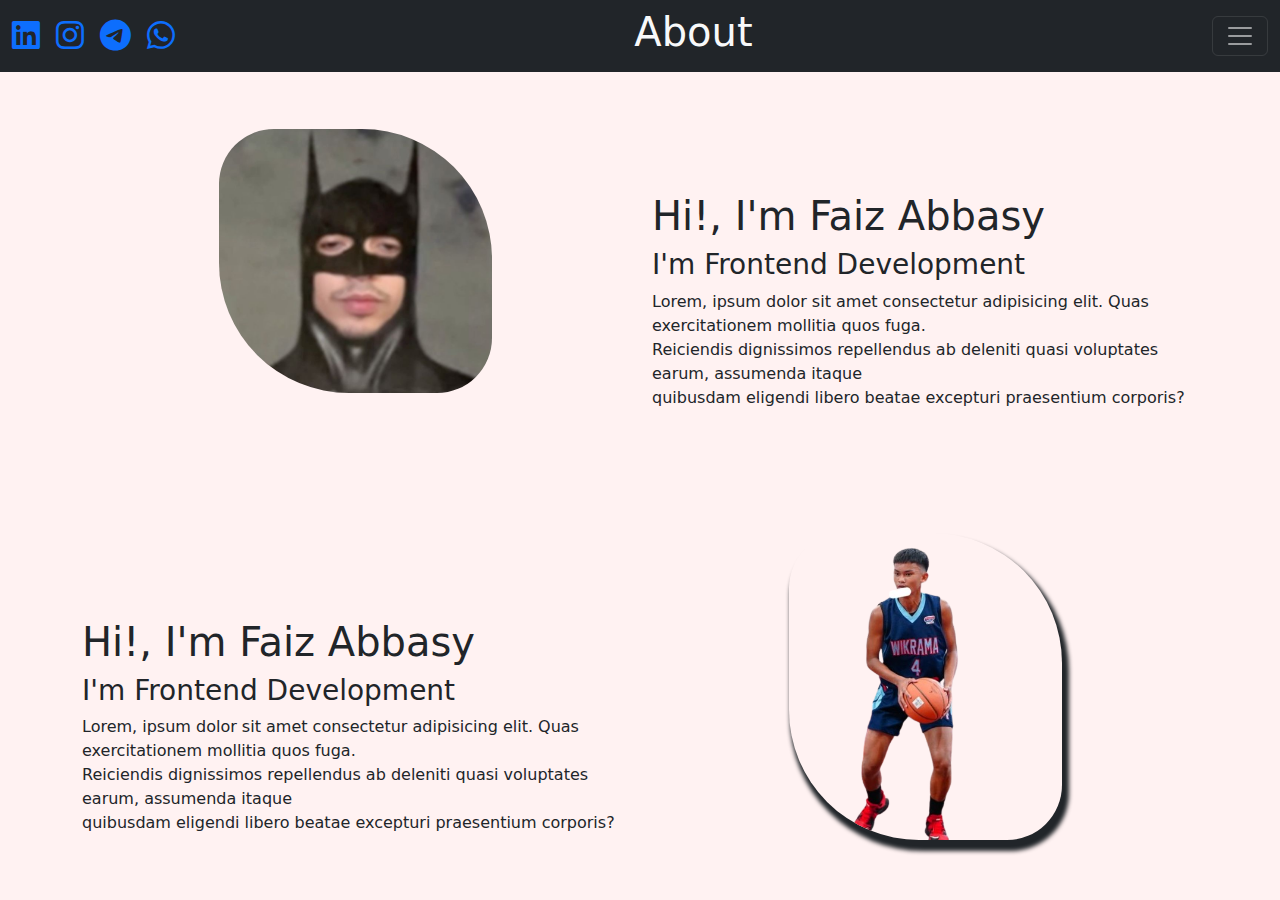
==== about.html @ 9d005a9a "first commit" ====
<!DOCTYPE html>
<html lang="en">

<head>
    <meta charset="UTF-8">
    <meta name="viewport" content="width=device-width, initial-scale=1.0">
    <title>Personal Web</title>
    <link href="https://cdn.jsdelivr.net/npm/bootstrap@5.3.3/dist/css/bootstrap.min.css" rel="stylesheet"
        integrity="sha384-QWTKZyjpPEjISv5WaRU9OFeRpok6YctnYmDr5pNlyT2bRjXh0JMhjY6hW+ALEwIH" crossorigin="anonymous">
    <link rel="stylesheet" href="https://cdnjs.cloudflare.com/ajax/libs/font-awesome/6.7.2/css/all.min.css"
        integrity="sha512-Evv84Mr4kqVGRNSgIGL/F/aIDqQb7xQ2vcrdIwxfjThSH8CSR7PBEakCr51Ck+w+/U6swU2Im1vVX0SVk9ABhg=="
        crossorigin="anonymous" referrerpolicy="no-referrer" />
    <link rel="stylesheet" href="https://cdnjs.cloudflare.com/ajax/libs/font-awesome/6.7.2/css/all.min.css">
    <link rel="stylesheet" href="https://cdnjs.cloudflare.com/ajax/libs/animate.css/4.1.1/animate.min.css" />
    <style>
        .animate__animated.animate__fadeInLeft {
            --animate-duration: 2s;
        }

        .animate__animated.animate__fadeInRight {
            --animate-duration: 2s;
        }

        .animate__animated.animate__fadeInDown {
            --animate-duration: 2s;
        }

        .animate__animated.animate__fadeInUp {
            --animate-duration: 2s;
        }

        /* This changes all the animations globally */
        :root {
            --animate-duration: 800ms;
            --animate-delay: 0.9s;
        }
    </style>
</head>

<body style="background-color: #FFF2F2;">
    <nav class="navbar navbar-dark bg-dark fixed-top">
        <div class="container-fluid">
            <div class="d-flex gap-3">
                <a href=""><i class="fa-brands fa-linkedin fa-2x"></i></a>
                <a href=""><i class="fa-brands fa-instagram fa-2x"></i></a>
                <a href=""><i class="fa-brands fa-telegram fa-2x"></i></a>
                <a href=""><i class="fa-brands fa-whatsapp fa-2x"></i></a>
            </div>
            <h1 class="text-light">About</h1>
            <button class="navbar-toggler" type="button" data-bs-toggle="offcanvas"
                data-bs-target="#offcanvasDarkNavbar" aria-controls="offcanvasDarkNavbar"
                aria-label="Toggle navigation">
                <span class="navbar-toggler-icon"></span>
            </button>
            <div class="offcanvas offcanvas-end text-bg-dark" tabindex="-1" id="offcanvasDarkNavbar"
                aria-labelledby="offcanvasDarkNavbarLabel">
                <div class="offcanvas-header">
                    <h5 class="offcanvas-title" id="offcanvasDarkNavbarLabel">Dark offcanvas</h5>
                    <button type="button" class="btn-close btn-close-white" data-bs-dismiss="offcanvas"
                        aria-label="Close"></button>
                </div>
                <div class="offcanvas-body">
                    <ul class="navbar-nav justify-content-end flex-grow-1 pe-3">
                        <li class="nav-item">
                            <a class="nav-link active" aria-current="page" href="index.html">Home</a>
                        </li>
                        <li class="nav-item">
                            <a class="nav-link" href="about.html">About</a>
                        </li>
                        <li class="nav-item">
                            <a class="nav-link" href="certifikat.html">Skill/Certifikat</a>
                        </li>
                        <li class="nav-item">
                            <a class="nav-link" href="#">Project</a>
                        </li>
                        <li class="nav-item dropdown">
                            <a class="nav-link dropdown-toggle" href="#" role="button" data-bs-toggle="dropdown"
                                aria-expanded="false">
                                Tugas
                            </a>
                            <ul class="dropdown-menu dropdown-menu-dark">
                                <li><a class="dropdown-item" href="PIPAS.html">PIPAS</a></li>
                                <li><a class="dropdown-item" href="sunda.html">Sunda</a></li>
                                <li><a class="dropdown-item" href="sejarah.html">Sejarah</a></li>
                                <li><a class="dropdown-item" href="kalkulator.html">Kalkulator PIPAS</a></li>
                            </ul>
                        </li>
                    </ul>
                </div>
            </div>
        </div>
    </nav>

    <div class="container mt-5 pt-5">
        <div class="row align-items-center">
            <div class="col-md-6 text-center">
                <img class="img-fluid animate__animated animate__fadeInLeft w-50" src="Image/batman2.jpg" alt=""
                    style="border-radius: 55px 130px;">
            </div>
            <div class="col-md-6">
                <h1 class="animate__animated animate__fadeInRight mt-5 pt-5">Hi!, I'm Faiz Abbasy</h1>
                <h3 class="animate__animated animate__fadeInUp">I'm Frontend Development</h3>
                <p class="animate__animated animate__fadeInDown">Lorem, ipsum dolor sit amet consectetur adipisicing elit. Quas
                    exercitationem mollitia quos fuga. <br>
                    Reiciendis dignissimos repellendus ab deleniti quasi voluptates earum, assumenda itaque <br> quibusdam
                    eligendi libero beatae excepturi praesentium corporis?</p>
            </div>
        </div>

        <div class="row align-items-center mt-5 pt-5">
            <div class="col-md-6 text-center order-md-2">
                <img class="img-fluid animate__animated animate__fadeInRight w-50" src="Image/meRmv.png" alt=""
                    style="border-radius: 55px 130px; box-shadow: 4px 8px 4px 3px;">
            </div>
            <div class="col-md-6 order-md-1">
                <h1 class="animate__animated animate__fadeInLeft mt-5 pt-5">Hi!, I'm Faiz Abbasy</h1>
                <h3 class="animate__animated animate__fadeInUp">I'm Frontend Development</h3>
                <p class="animate__animated animate__fadeInDown">Lorem, ipsum dolor sit amet consectetur adipisicing elit. Quas
                    exercitationem mollitia quos fuga. <br>
                    Reiciendis dignissimos repellendus ab deleniti quasi voluptates earum, assumenda itaque <br> quibusdam
                    eligendi libero beatae excepturi praesentium corporis?</p>
            </div>
        </div>
    </div>

    <script>
        document.documentElement.style.setProperty('--animate-duration', '2s');
        // All animations will take half the time to accomplish
        document.documentElement.style.setProperty('--animate-duration', '.5s');
    </script>

    <script src="https://cdn.jsdelivr.net/npm/@popperjs/core@2.11.8/dist/umd/popper.min.js"
        integrity="sha384-I7E8VVD/ismYTF4hNIPjVp/Zjvgyol6VFvRkX/vR+Vc4jQkC+hVqc2pM8ODewa9r"
        crossorigin="anonymous"></script>
    <script src="https://cdn.jsdelivr.net/npm/bootstrap@5.3.3/dist/js/bootstrap.min.js"
        integrity="sha384-0pUGZvbkm6XF6gxjEnlmuGrJXVbNuzT9qBBavbLwCsOGabYfZo0T0to5eqruptLy"
        crossorigin="anonymous"></script>
</body>

</html>
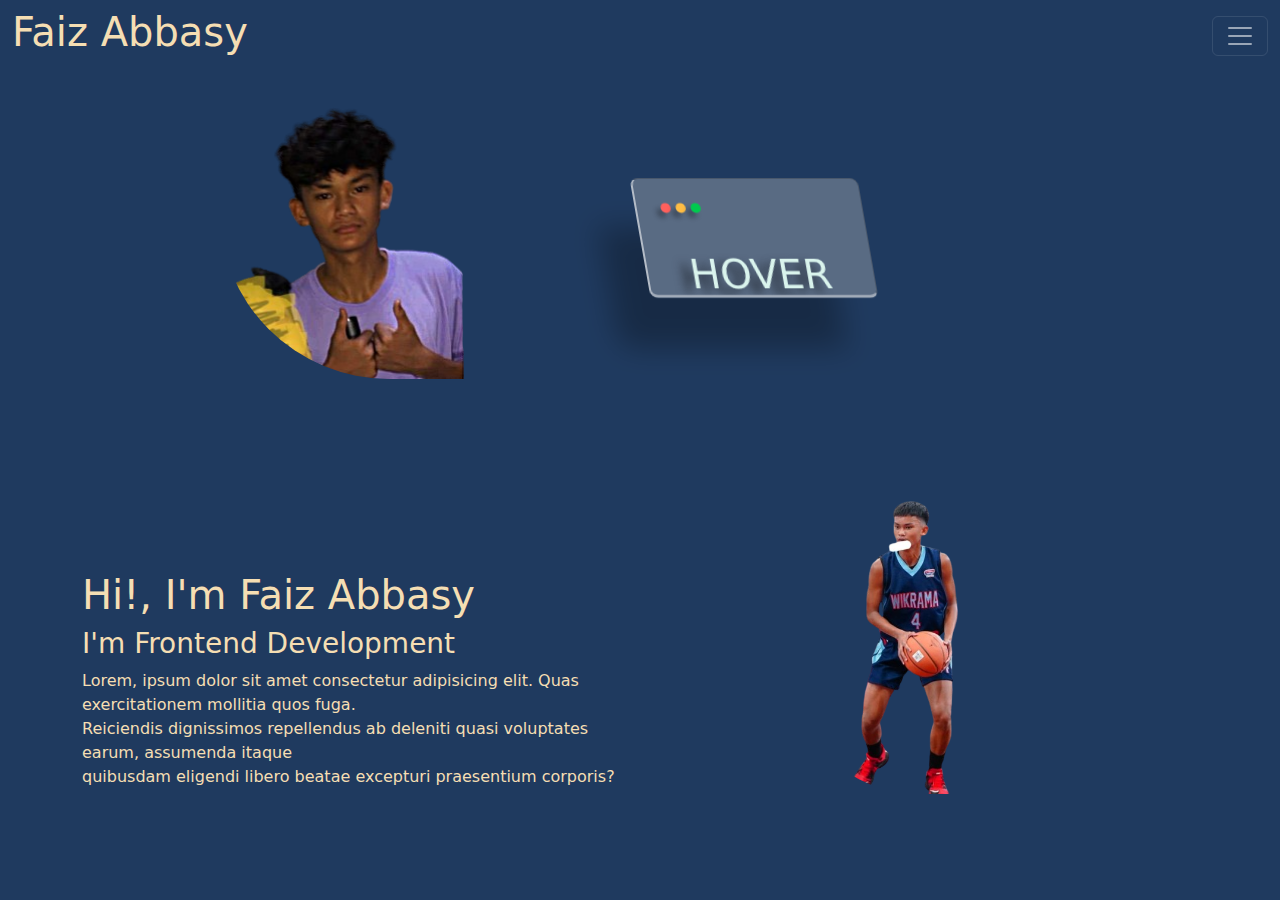
==== commit e97bca5a: "Third commit" ====
--- a/about.html
+++ b/about.html
@@ -4,7 +4,7 @@
 <head>
     <meta charset="UTF-8">
     <meta name="viewport" content="width=device-width, initial-scale=1.0">
-    <title>Personal Web</title>
+    <title>Personal Web faizzz</title>
     <link href="https://cdn.jsdelivr.net/npm/bootstrap@5.3.3/dist/css/bootstrap.min.css" rel="stylesheet"
         integrity="sha384-QWTKZyjpPEjISv5WaRU9OFeRpok6YctnYmDr5pNlyT2bRjXh0JMhjY6hW+ALEwIH" crossorigin="anonymous">
     <link rel="stylesheet" href="https://cdnjs.cloudflare.com/ajax/libs/font-awesome/6.7.2/css/all.min.css"
@@ -34,19 +34,75 @@
             --animate-duration: 800ms;
             --animate-delay: 0.9s;
         }
+
+        /* From Uiverse.io by Fcodingx */
+        .card {
+            width: 20%;
+            height: 120px;
+            padding: 0.5rem;
+            background: rgba(198, 198, 198, 0.34);
+            border-radius: 8px;
+            backdrop-filter: blur(5px);
+            border-bottom: 3px solid rgba(255, 255, 255, 0.440);
+            border-left: 2px rgba(255, 255, 255, 0.545) outset;
+            box-shadow: -40px 50px 30px rgba(0, 0, 0, 0.280);
+            transform: skewX(10deg);
+            transition: .4s;
+            overflow: hidden;
+            color: white;
+        }
+
+        .card:hover {
+            height: 50vh;
+            width: 40%;
+            transform: skew(0deg);
+        }
+
+        .align {
+            padding: 1rem;
+            display: flex;
+            flex-direction: row;
+            gap: 5px;
+            align-self: flex-start;
+        }
+
+        .red {
+            width: 10px;
+            height: 10px;
+            border-radius: 50%;
+            background-color: #ff605c;
+            box-shadow: -5px 5px 5px rgba(0, 0, 0, 0.280);
+        }
+
+        .yellow {
+            width: 10px;
+            height: 10px;
+            border-radius: 50%;
+            background-color: #ffbd44;
+            box-shadow: -5px 5px 5px rgba(0, 0, 0, 0.280);
+        }
+
+        .green {
+            width: 10px;
+            height: 10px;
+            border-radius: 50%;
+            background-color: #00ca4e;
+            box-shadow: -5px 5px 5px rgba(0, 0, 0, 0.280);
+        }
+
+        .card h1 {
+            text-align: center;
+            margin: 1.3rem;
+            color: rgb(218, 244, 237);
+            text-shadow: -10px 5px 10px rgba(0, 0, 0, 0.573);
+        }
     </style>
 </head>
 
-<body style="background-color: #FFF2F2;">
-    <nav class="navbar navbar-dark bg-dark fixed-top">
-        <div class="container-fluid">
-            <div class="d-flex gap-3">
-                <a href=""><i class="fa-brands fa-linkedin fa-2x"></i></a>
-                <a href=""><i class="fa-brands fa-instagram fa-2x"></i></a>
-                <a href=""><i class="fa-brands fa-telegram fa-2x"></i></a>
-                <a href=""><i class="fa-brands fa-whatsapp fa-2x"></i></a>
-            </div>
-            <h1 class="text-light">About</h1>
+<body style="background-color: #1F3A5F;">
+    <nav class="navbar navbar-dark fixed-top" style="background-color: #1F3A5F;">
+        <div class="container-fluid justify-content-beetween">
+            <h1 style="color: wheat;">Faiz Abbasy</h1>
             <button class="navbar-toggler" type="button" data-bs-toggle="offcanvas"
                 data-bs-target="#offcanvasDarkNavbar" aria-controls="offcanvasDarkNavbar"
                 aria-label="Toggle navigation">
@@ -62,7 +118,7 @@
                 <div class="offcanvas-body">
                     <ul class="navbar-nav justify-content-end flex-grow-1 pe-3">
                         <li class="nav-item">
-                            <a class="nav-link active" aria-current="page" href="index.html">Home</a>
+                            <a class="nav-link active" aria-current="page" href="#Home">Home</a>
                         </li>
                         <li class="nav-item">
                             <a class="nav-link" href="about.html">About</a>
@@ -93,31 +149,40 @@
 
     <div class="container mt-5 pt-5">
         <div class="row align-items-center">
-            <div class="col-md-6 text-center">
-                <img class="img-fluid animate__animated animate__fadeInLeft w-50" src="Image/batman2.jpg" alt=""
-                    style="border-radius: 55px 130px;">
-            </div>
-            <div class="col-md-6">
-                <h1 class="animate__animated animate__fadeInRight mt-5 pt-5">Hi!, I'm Faiz Abbasy</h1>
-                <h3 class="animate__animated animate__fadeInUp">I'm Frontend Development</h3>
-                <p class="animate__animated animate__fadeInDown">Lorem, ipsum dolor sit amet consectetur adipisicing elit. Quas
-                    exercitationem mollitia quos fuga. <br>
-                    Reiciendis dignissimos repellendus ab deleniti quasi voluptates earum, assumenda itaque <br> quibusdam
-                    eligendi libero beatae excepturi praesentium corporis?</p>
+            <div class="col-md-6 text-center position-relative">
+                <img class="img-fluid animate__animated animate__fadeInRight w-50"
+                    src="Image/Screenshot_2025-02-20_143653-removebg-preview.png" alt=""
+                    style="border-radius: 0px 170px; z-index: 1;">
+            </div>
+            <!-- From Uiverse.io by Fcodingx -->
+            <div class="card col-md-6 animate__animated animate__fadeInLeft" style="color: wheat;">
+                <div class="align">
+                    <span class="red"></span>
+                    <span class="yellow"></span>
+                    <span class="green"></span>
+                </div>
+
+                <h1>HOVER ME</h1>
+                <p>
+                    Lorem ipsum, dolor sit amet consectetur adipisicing elit. Unde explicabo enim rem odio
+                    assumenda?
+                </p>
             </div>
         </div>
 
         <div class="row align-items-center mt-5 pt-5">
             <div class="col-md-6 text-center order-md-2">
                 <img class="img-fluid animate__animated animate__fadeInRight w-50" src="Image/meRmv.png" alt=""
-                    style="border-radius: 55px 130px; box-shadow: 4px 8px 4px 3px;">
-            </div>
-            <div class="col-md-6 order-md-1">
+                    style="border-radius: 55px 130px; ">
+            </div>
+            <div class="col-md-6 order-md-1" style="color: wheat;">
                 <h1 class="animate__animated animate__fadeInLeft mt-5 pt-5">Hi!, I'm Faiz Abbasy</h1>
                 <h3 class="animate__animated animate__fadeInUp">I'm Frontend Development</h3>
-                <p class="animate__animated animate__fadeInDown">Lorem, ipsum dolor sit amet consectetur adipisicing elit. Quas
+                <p class="animate__animated animate__fadeInDown">Lorem, ipsum dolor sit amet consectetur adipisicing
+                    elit. Quas
                     exercitationem mollitia quos fuga. <br>
-                    Reiciendis dignissimos repellendus ab deleniti quasi voluptates earum, assumenda itaque <br> quibusdam
+                    Reiciendis dignissimos repellendus ab deleniti quasi voluptates earum, assumenda itaque <br>
+                    quibusdam
                     eligendi libero beatae excepturi praesentium corporis?</p>
             </div>
         </div>
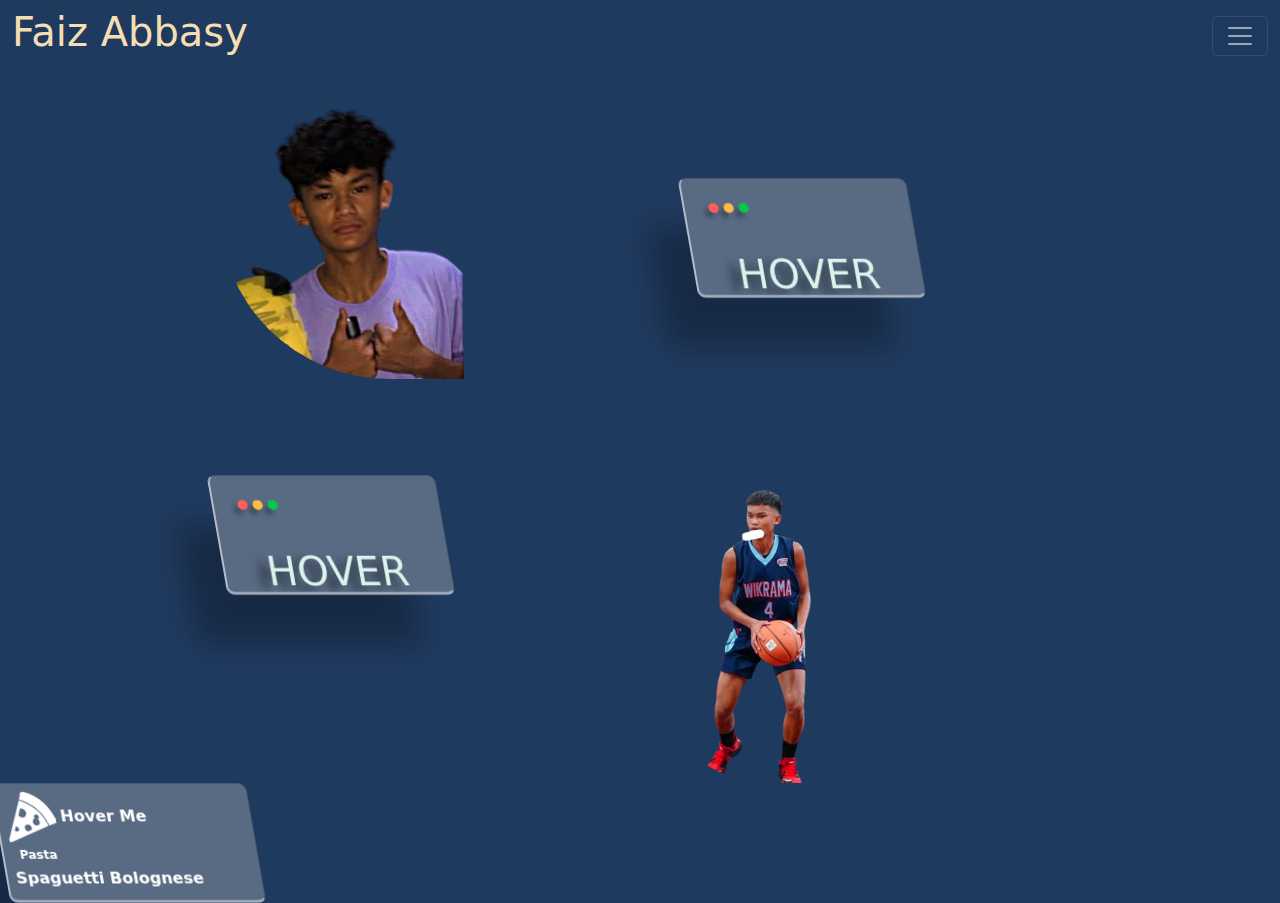
==== commit 7da45182: "change" ====
--- a/about.html
+++ b/about.html
@@ -147,8 +147,8 @@
         </div>
     </nav>
 
-    <div class="container mt-5 pt-5">
-        <div class="row align-items-center">
+    <div class="container mt-5 pt-5 justify-content-center">
+        <div class="row align-items-center gap-5">
             <div class="col-md-6 text-center position-relative">
                 <img class="img-fluid animate__animated animate__fadeInRight w-50"
                     src="Image/Screenshot_2025-02-20_143653-removebg-preview.png" alt=""
@@ -170,23 +170,76 @@
             </div>
         </div>
 
-        <div class="row align-items-center mt-5 pt-5">
+        <div class="row justify-content-center mt-5 pt-5 gap-5">
             <div class="col-md-6 text-center order-md-2">
                 <img class="img-fluid animate__animated animate__fadeInRight w-50" src="Image/meRmv.png" alt=""
                     style="border-radius: 55px 130px; ">
             </div>
-            <div class="col-md-6 order-md-1" style="color: wheat;">
-                <h1 class="animate__animated animate__fadeInLeft mt-5 pt-5">Hi!, I'm Faiz Abbasy</h1>
-                <h3 class="animate__animated animate__fadeInUp">I'm Frontend Development</h3>
-                <p class="animate__animated animate__fadeInDown">Lorem, ipsum dolor sit amet consectetur adipisicing
-                    elit. Quas
-                    exercitationem mollitia quos fuga. <br>
-                    Reiciendis dignissimos repellendus ab deleniti quasi voluptates earum, assumenda itaque <br>
-                    quibusdam
-                    eligendi libero beatae excepturi praesentium corporis?</p>
+            <div class="card col-md-6 animate__animated animate__fadeInLeft" style="color: wheat;">
+                <div class="align">
+                    <span class="red"></span>
+                    <span class="yellow"></span>
+                    <span class="green"></span>
+                </div>
+
+                <h1>HOVER ME</h1>
+                <p>
+                    Lorem ipsum, dolor sit amet consectetur adipisicing elit. Unde explicabo enim rem odio
+                    assumenda?
+                </p>
             </div>
         </div>
     </div>
+
+    <!-- From Uiverse.io by ElSombrero2 --> 
+<div class="card">
+    <div class="content">
+      <div class="back">
+        <div class="back-content">
+          <svg stroke="#ffffff" xmlns:xlink="http://www.w3.org/1999/xlink" xmlns="http://www.w3.org/2000/svg" viewBox="0 0 50 50" height="50px" width="50px" fill="#ffffff">
+  
+          <g stroke-width="0" id="SVGRepo_bgCarrier"></g>
+  
+          <g stroke-linejoin="round" stroke-linecap="round" id="SVGRepo_tracerCarrier"></g>
+  
+          <g id="SVGRepo_iconCarrier">
+  
+          <path d="M20.84375 0.03125C20.191406 0.0703125 19.652344 0.425781 19.21875 1.53125C18.988281 2.117188 18.5 3.558594 18.03125 4.9375C17.792969 5.636719 17.570313 6.273438 17.40625 6.75C17.390625 6.796875 17.414063 6.855469 17.40625 6.90625C17.398438 6.925781 17.351563 6.949219 17.34375 6.96875L17.25 7.25C18.566406 7.65625 19.539063 8.058594 19.625 8.09375C22.597656 9.21875 28.351563 11.847656 33.28125 16.78125C38.5 22 41.183594 28.265625 42.09375 30.71875C42.113281 30.761719 42.375 31.535156 42.75 32.84375C42.757813 32.839844 42.777344 32.847656 42.78125 32.84375C43.34375 32.664063 44.953125 32.09375 46.3125 31.625C47.109375 31.351563 47.808594 31.117188 48.15625 31C49.003906 30.714844 49.542969 30.292969 49.8125 29.6875C50.074219 29.109375 50.066406 28.429688 49.75 27.6875C49.605469 27.347656 49.441406 26.917969 49.25 26.4375C47.878906 23.007813 45.007813 15.882813 39.59375 10.46875C33.613281 4.484375 25.792969 1.210938 22.125 0.21875C21.648438 0.0898438 21.234375 0.0078125 20.84375 0.03125 Z M 16.46875 9.09375L0.0625 48.625C-0.09375 48.996094 -0.00390625 49.433594 0.28125 49.71875C0.472656 49.910156 0.738281 50 1 50C1.128906 50 1.253906 49.988281 1.375 49.9375L40.90625 33.59375C40.523438 32.242188 40.222656 31.449219 40.21875 31.4375C39.351563 29.089844 36.816406 23.128906 31.875 18.1875C27.035156 13.34375 21.167969 10.804688 18.875 9.9375C18.84375 9.925781 17.8125 9.5 16.46875 9.09375 Z M 17 16C19.761719 16 22 18.238281 22 21C22 23.761719 19.761719 26 17 26C15.140625 26 13.550781 24.972656 12.6875 23.46875L15.6875 16.1875C16.101563 16.074219 16.550781 16 17 16 Z M 31 22C32.65625 22 34 23.34375 34 25C34 25.917969 33.585938 26.730469 32.9375 27.28125L32.90625 27.28125C33.570313 27.996094 34 28.949219 34 30C34 32.210938 32.210938 34 30 34C27.789063 34 26 32.210938 26 30C26 28.359375 26.996094 26.960938 28.40625 26.34375L28.3125 26.3125C28.117188 25.917969 28 25.472656 28 25C28 23.34375 29.34375 22 31 22 Z M 21 32C23.210938 32 25 33.789063 25 36C25 36.855469 24.710938 37.660156 24.25 38.3125L20.3125 39.9375C18.429688 39.609375 17 37.976563 17 36C17 33.789063 18.789063 32 21 32 Z M 9 34C10.65625 34 12 35.34375 12 37C12 38.65625 10.65625 40 9 40C7.902344 40 6.960938 39.414063 6.4375 38.53125L8.25 34.09375C8.488281 34.03125 8.742188 34 9 34Z"></path>
+  
+          </g>
+  
+          </svg>
+          <strong>Hover Me</strong>
+        </div>
+      </div>
+      <div class="front">
+        
+        <div class="img">
+          <div class="circle">
+          </div>
+          <div class="circle" id="right">
+          </div>
+          <div class="circle" id="bottom">
+          </div>
+        </div>
+  
+        <div class="front-content">
+          <small class="badge">Pasta</small>
+          <div class="description">
+            <div class="title">
+              <p class="title">
+                <strong>Spaguetti Bolognese</strong>
+              </p>
+              <svg fill-rule="nonzero" height="15px" width="15px" viewBox="0,0,256,256" xmlns:xlink="http://www.w3.org/1999/xlink" xmlns="http://www.w3.org/2000/svg"><g style="mix-blend-mode: normal" text-anchor="none" font-size="none" font-weight="none" font-family="none" stroke-dashoffset="0" stroke-dasharray="" stroke-miterlimit="10" stroke-linejoin="miter" stroke-linecap="butt" stroke-width="1" stroke="none" fill-rule="nonzero" fill="#20c997"><g transform="scale(8,8)"><path d="M25,27l-9,-6.75l-9,6.75v-23h18z"></path></g></g></svg>
+            </div>
+            <p class="card-footer">
+              30 Mins &nbsp; | &nbsp; 1 Serving
+            </p>
+          </div>
+        </div>
+      </div>
+    </div>
+  </div>
 
     <script>
         document.documentElement.style.setProperty('--animate-duration', '2s');
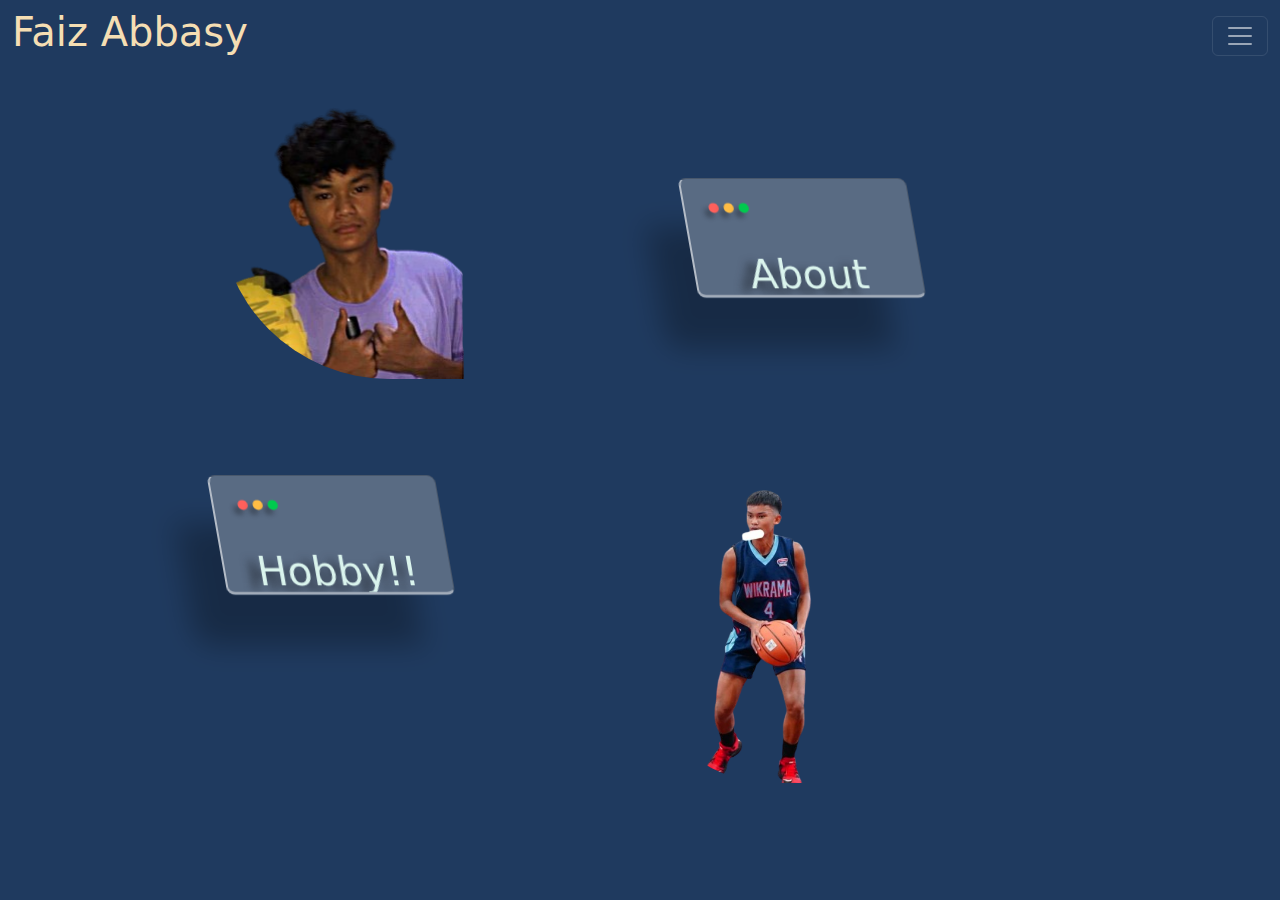
==== commit 67b2be30: "Delete img" ====
--- a/about.html
+++ b/about.html
@@ -154,7 +154,7 @@
                     src="Image/Screenshot_2025-02-20_143653-removebg-preview.png" alt=""
                     style="border-radius: 0px 170px; z-index: 1;">
             </div>
-            <!-- From Uiverse.io by Fcodingx -->
+         
             <div class="card col-md-6 animate__animated animate__fadeInLeft" style="color: wheat;">
                 <div class="align">
                     <span class="red"></span>
@@ -162,7 +162,7 @@
                     <span class="green"></span>
                 </div>
 
-                <h1>HOVER ME</h1>
+                <h1>About </h1>
                 <p>
                     Lorem ipsum, dolor sit amet consectetur adipisicing elit. Unde explicabo enim rem odio
                     assumenda?
@@ -182,7 +182,7 @@
                     <span class="green"></span>
                 </div>
 
-                <h1>HOVER ME</h1>
+                <h1>Hobby!!</h1>
                 <p>
                     Lorem ipsum, dolor sit amet consectetur adipisicing elit. Unde explicabo enim rem odio
                     assumenda?
@@ -191,55 +191,6 @@
         </div>
     </div>
 
-    <!-- From Uiverse.io by ElSombrero2 --> 
-<div class="card">
-    <div class="content">
-      <div class="back">
-        <div class="back-content">
-          <svg stroke="#ffffff" xmlns:xlink="http://www.w3.org/1999/xlink" xmlns="http://www.w3.org/2000/svg" viewBox="0 0 50 50" height="50px" width="50px" fill="#ffffff">
-  
-          <g stroke-width="0" id="SVGRepo_bgCarrier"></g>
-  
-          <g stroke-linejoin="round" stroke-linecap="round" id="SVGRepo_tracerCarrier"></g>
-  
-          <g id="SVGRepo_iconCarrier">
-  
-          <path d="M20.84375 0.03125C20.191406 0.0703125 19.652344 0.425781 19.21875 1.53125C18.988281 2.117188 18.5 3.558594 18.03125 4.9375C17.792969 5.636719 17.570313 6.273438 17.40625 6.75C17.390625 6.796875 17.414063 6.855469 17.40625 6.90625C17.398438 6.925781 17.351563 6.949219 17.34375 6.96875L17.25 7.25C18.566406 7.65625 19.539063 8.058594 19.625 8.09375C22.597656 9.21875 28.351563 11.847656 33.28125 16.78125C38.5 22 41.183594 28.265625 42.09375 30.71875C42.113281 30.761719 42.375 31.535156 42.75 32.84375C42.757813 32.839844 42.777344 32.847656 42.78125 32.84375C43.34375 32.664063 44.953125 32.09375 46.3125 31.625C47.109375 31.351563 47.808594 31.117188 48.15625 31C49.003906 30.714844 49.542969 30.292969 49.8125 29.6875C50.074219 29.109375 50.066406 28.429688 49.75 27.6875C49.605469 27.347656 49.441406 26.917969 49.25 26.4375C47.878906 23.007813 45.007813 15.882813 39.59375 10.46875C33.613281 4.484375 25.792969 1.210938 22.125 0.21875C21.648438 0.0898438 21.234375 0.0078125 20.84375 0.03125 Z M 16.46875 9.09375L0.0625 48.625C-0.09375 48.996094 -0.00390625 49.433594 0.28125 49.71875C0.472656 49.910156 0.738281 50 1 50C1.128906 50 1.253906 49.988281 1.375 49.9375L40.90625 33.59375C40.523438 32.242188 40.222656 31.449219 40.21875 31.4375C39.351563 29.089844 36.816406 23.128906 31.875 18.1875C27.035156 13.34375 21.167969 10.804688 18.875 9.9375C18.84375 9.925781 17.8125 9.5 16.46875 9.09375 Z M 17 16C19.761719 16 22 18.238281 22 21C22 23.761719 19.761719 26 17 26C15.140625 26 13.550781 24.972656 12.6875 23.46875L15.6875 16.1875C16.101563 16.074219 16.550781 16 17 16 Z M 31 22C32.65625 22 34 23.34375 34 25C34 25.917969 33.585938 26.730469 32.9375 27.28125L32.90625 27.28125C33.570313 27.996094 34 28.949219 34 30C34 32.210938 32.210938 34 30 34C27.789063 34 26 32.210938 26 30C26 28.359375 26.996094 26.960938 28.40625 26.34375L28.3125 26.3125C28.117188 25.917969 28 25.472656 28 25C28 23.34375 29.34375 22 31 22 Z M 21 32C23.210938 32 25 33.789063 25 36C25 36.855469 24.710938 37.660156 24.25 38.3125L20.3125 39.9375C18.429688 39.609375 17 37.976563 17 36C17 33.789063 18.789063 32 21 32 Z M 9 34C10.65625 34 12 35.34375 12 37C12 38.65625 10.65625 40 9 40C7.902344 40 6.960938 39.414063 6.4375 38.53125L8.25 34.09375C8.488281 34.03125 8.742188 34 9 34Z"></path>
-  
-          </g>
-  
-          </svg>
-          <strong>Hover Me</strong>
-        </div>
-      </div>
-      <div class="front">
-        
-        <div class="img">
-          <div class="circle">
-          </div>
-          <div class="circle" id="right">
-          </div>
-          <div class="circle" id="bottom">
-          </div>
-        </div>
-  
-        <div class="front-content">
-          <small class="badge">Pasta</small>
-          <div class="description">
-            <div class="title">
-              <p class="title">
-                <strong>Spaguetti Bolognese</strong>
-              </p>
-              <svg fill-rule="nonzero" height="15px" width="15px" viewBox="0,0,256,256" xmlns:xlink="http://www.w3.org/1999/xlink" xmlns="http://www.w3.org/2000/svg"><g style="mix-blend-mode: normal" text-anchor="none" font-size="none" font-weight="none" font-family="none" stroke-dashoffset="0" stroke-dasharray="" stroke-miterlimit="10" stroke-linejoin="miter" stroke-linecap="butt" stroke-width="1" stroke="none" fill-rule="nonzero" fill="#20c997"><g transform="scale(8,8)"><path d="M25,27l-9,-6.75l-9,6.75v-23h18z"></path></g></g></svg>
-            </div>
-            <p class="card-footer">
-              30 Mins &nbsp; | &nbsp; 1 Serving
-            </p>
-          </div>
-        </div>
-      </div>
-    </div>
-  </div>
 
     <script>
         document.documentElement.style.setProperty('--animate-duration', '2s');
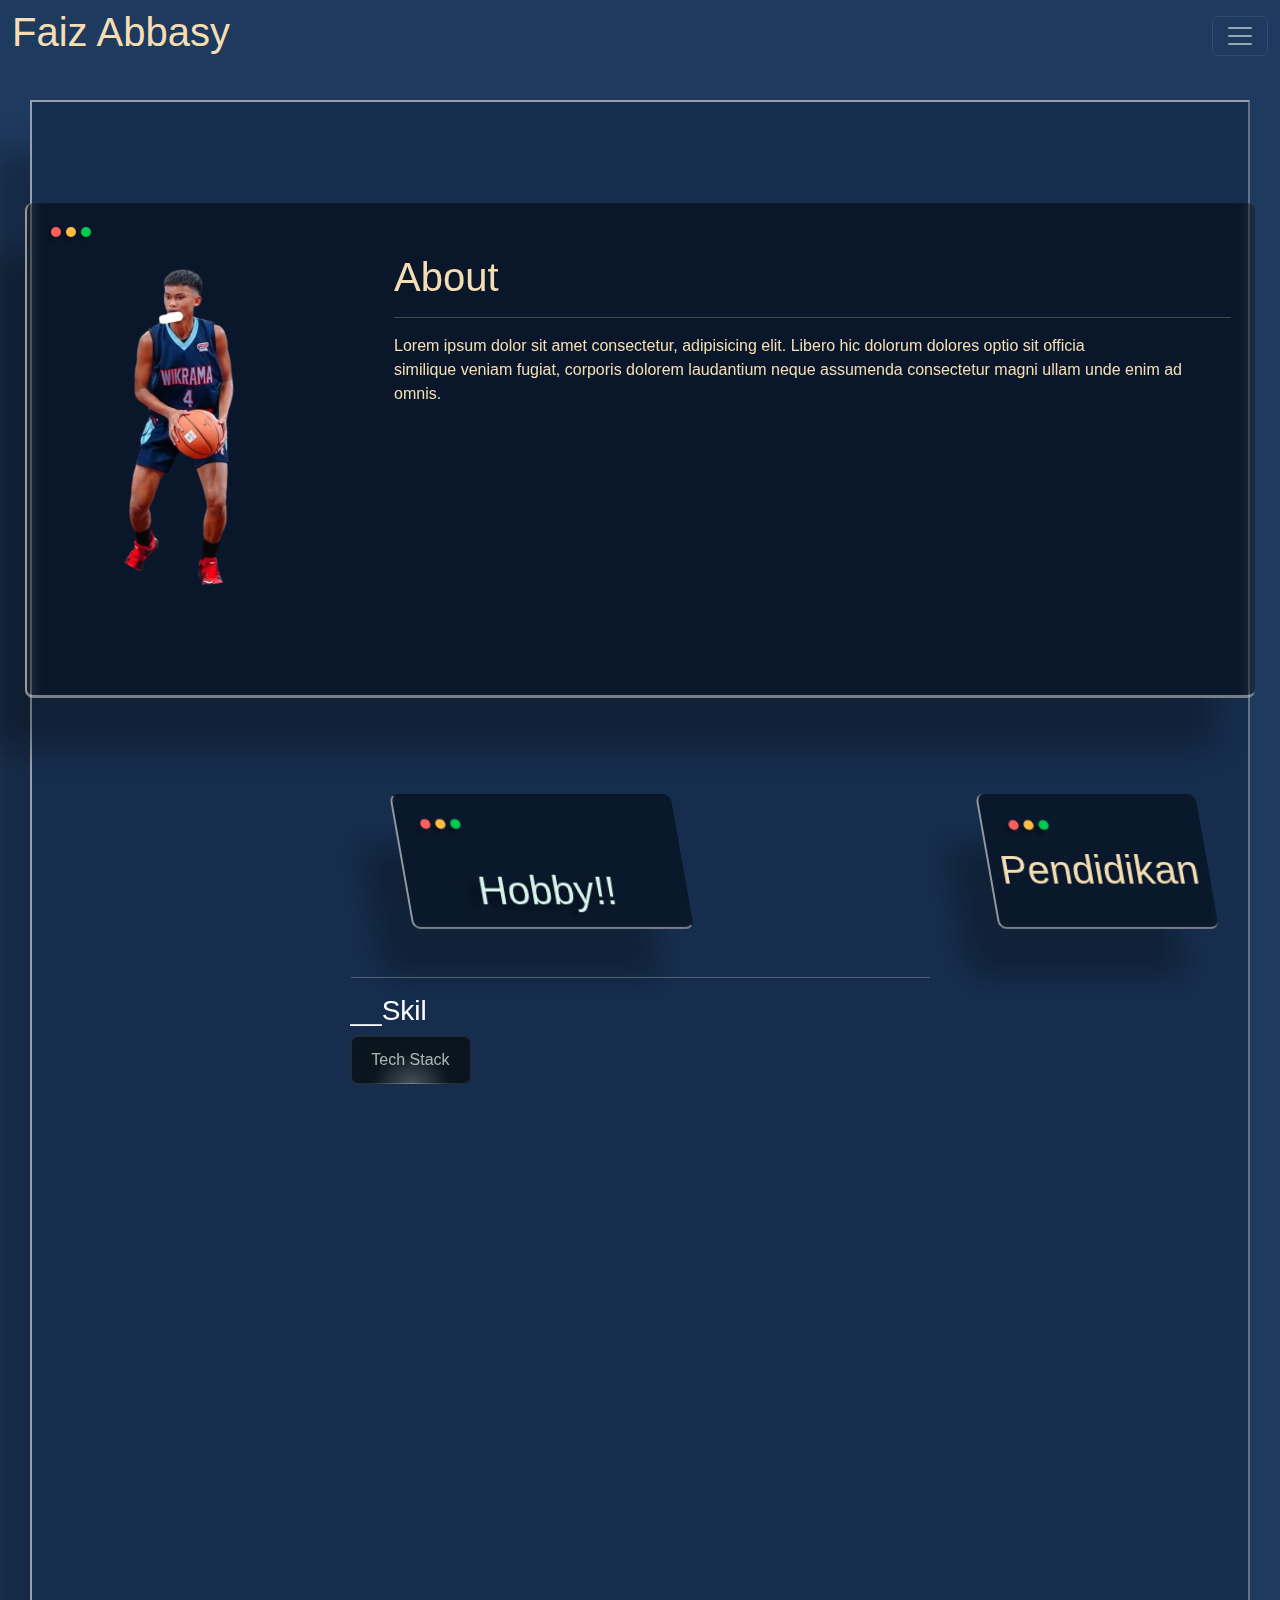
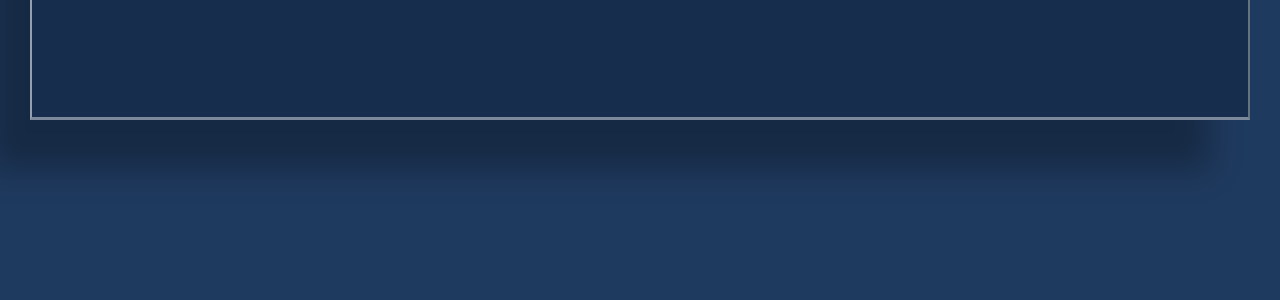
==== commit 93bc9a02: "change the about section" ====
--- a/about.html
+++ b/about.html
@@ -12,90 +12,9 @@
         crossorigin="anonymous" referrerpolicy="no-referrer" />
     <link rel="stylesheet" href="https://cdnjs.cloudflare.com/ajax/libs/font-awesome/6.7.2/css/all.min.css">
     <link rel="stylesheet" href="https://cdnjs.cloudflare.com/ajax/libs/animate.css/4.1.1/animate.min.css" />
+    <link rel="stylesheet" href="about.css">
     <style>
-        .animate__animated.animate__fadeInLeft {
-            --animate-duration: 2s;
-        }
-
-        .animate__animated.animate__fadeInRight {
-            --animate-duration: 2s;
-        }
-
-        .animate__animated.animate__fadeInDown {
-            --animate-duration: 2s;
-        }
-
-        .animate__animated.animate__fadeInUp {
-            --animate-duration: 2s;
-        }
-
-        /* This changes all the animations globally */
-        :root {
-            --animate-duration: 800ms;
-            --animate-delay: 0.9s;
-        }
-
-        /* From Uiverse.io by Fcodingx */
-        .card {
-            width: 20%;
-            height: 120px;
-            padding: 0.5rem;
-            background: rgba(198, 198, 198, 0.34);
-            border-radius: 8px;
-            backdrop-filter: blur(5px);
-            border-bottom: 3px solid rgba(255, 255, 255, 0.440);
-            border-left: 2px rgba(255, 255, 255, 0.545) outset;
-            box-shadow: -40px 50px 30px rgba(0, 0, 0, 0.280);
-            transform: skewX(10deg);
-            transition: .4s;
-            overflow: hidden;
-            color: white;
-        }
-
-        .card:hover {
-            height: 50vh;
-            width: 40%;
-            transform: skew(0deg);
-        }
-
-        .align {
-            padding: 1rem;
-            display: flex;
-            flex-direction: row;
-            gap: 5px;
-            align-self: flex-start;
-        }
-
-        .red {
-            width: 10px;
-            height: 10px;
-            border-radius: 50%;
-            background-color: #ff605c;
-            box-shadow: -5px 5px 5px rgba(0, 0, 0, 0.280);
-        }
-
-        .yellow {
-            width: 10px;
-            height: 10px;
-            border-radius: 50%;
-            background-color: #ffbd44;
-            box-shadow: -5px 5px 5px rgba(0, 0, 0, 0.280);
-        }
-
-        .green {
-            width: 10px;
-            height: 10px;
-            border-radius: 50%;
-            background-color: #00ca4e;
-            box-shadow: -5px 5px 5px rgba(0, 0, 0, 0.280);
-        }
-
-        .card h1 {
-            text-align: center;
-            margin: 1.3rem;
-            color: rgb(218, 244, 237);
-            text-shadow: -10px 5px 10px rgba(0, 0, 0, 0.573);
-        }
+
     </style>
 </head>
 
@@ -118,7 +37,7 @@
                 <div class="offcanvas-body">
                     <ul class="navbar-nav justify-content-end flex-grow-1 pe-3">
                         <li class="nav-item">
-                            <a class="nav-link active" aria-current="page" href="#Home">Home</a>
+                            <a class="nav-link active" aria-current="page" href="index.html">Home</a>
                         </li>
                         <li class="nav-item">
                             <a class="nav-link" href="about.html">About</a>
@@ -147,55 +66,174 @@
         </div>
     </nav>
 
-    <div class="container mt-5 pt-5 justify-content-center">
-        <div class="row align-items-center gap-5">
-            <div class="col-md-6 text-center position-relative">
-                <img class="img-fluid animate__animated animate__fadeInRight w-50"
-                    src="Image/Screenshot_2025-02-20_143653-removebg-preview.png" alt=""
-                    style="border-radius: 0px 170px; z-index: 1;">
-            </div>
-         
-            <div class="card col-md-6 animate__animated animate__fadeInLeft" style="color: wheat;">
-                <div class="align">
-                    <span class="red"></span>
-                    <span class="yellow"></span>
-                    <span class="green"></span>
-                </div>
-
-                <h1>About </h1>
-                <p>
-                    Lorem ipsum, dolor sit amet consectetur adipisicing elit. Unde explicabo enim rem odio
-                    assumenda?
-                </p>
-            </div>
+    <section>
+        <div class=" d-flex mt-5  justify-content-center">
+            <div class="row justify-content-center align-items-center my-5">
+                <div class="cardd col-md-6 animate__animated animate__fadeInLeft" style="color: wheat;">
+                    <div class="alignn">
+                        <span class="red"></span>
+                        <span class="yellow"></span>
+                        <span class="green"></span>
+                    </div>
+                    <div class="d-flex gap-5 mx-3">
+                        <img class="w-25" src="Image/meRmv.png" alt="" style="border-radius: 50%;">
+                        <div>
+                            <h1 class="animate__animated animate__fadeInDown">About
+                                <hr>
+                            </h1>
+                            <p class="animate__animated animate__fadeInRight">
+                                Lorem ipsum dolor sit amet consectetur, adipisicing elit. Libero hic dolorum dolores
+                                optio
+                                sit
+                                officia <br>similique veniam fugiat, corporis dolorem laudantium neque assumenda
+                                consectetur
+                                magni ullam unde enim ad omnis.
+                            </p>
+                        </div>
+                    </div>
+                </div>
+            </div>
+
         </div>
 
-        <div class="row justify-content-center mt-5 pt-5 gap-5">
-            <div class="col-md-6 text-center order-md-2">
-                <img class="img-fluid animate__animated animate__fadeInRight w-50" src="Image/meRmv.png" alt=""
-                    style="border-radius: 55px 130px; ">
-            </div>
-            <div class="card col-md-6 animate__animated animate__fadeInLeft" style="color: wheat;">
-                <div class="align">
-                    <span class="red"></span>
-                    <span class="yellow"></span>
-                    <span class="green"></span>
-                </div>
-
-                <h1>Hobby!!</h1>
-                <p>
-                    Lorem ipsum, dolor sit amet consectetur adipisicing elit. Unde explicabo enim rem odio
-                    assumenda?
-                </p>
+        <div class="d-flex m-5">
+            <div class="row justify-content-center align-items-center mt-0">
+                <div class="card col-md-6 animate__animated animate__fadeInRight" style="color: wheat;">
+                    <div class="align">
+                        <span class="red"></span>
+                        <span class="yellow"></span>
+                        <span class="green"></span>
+                    </div>
+
+                    <h1>Hobby!!</h1>
+                    <div class="d-flex gap-5 mx-3">
+                        <p>
+                            Hobby saya berolahraga, sejak SMP saya sudah mulai berolahraga,<br> saya suka
+                            berolahraga
+                            karena saya merasa lebih sehat dan lebih segar setelah berolahraga. <br> dan saya juga
+                            suka
+                            menonton
+                            film, saya suka menonton film karena saya merasa lebih
+                            santai<br> setelah menonton film Genre film saya yaitu Horror, Action, dan lain lain.
+                        </p>
+                        <div class="col-md-6 text-center order-md-2">
+                            <img class="img-fluid animate__animated animate__fadeInRight w-70" src="Image/meRmv.png"
+                                alt="" style="border-radius: 55px 130px; ">
+                        </div>
+                    </div>
+                </div>
+            </div>
+
+            <div class="row justify-content-center align-items-center mt-0">
+                <div class="card1 w-100 col-md-6 animate__animated animate__fadeInRight" style="color: wheat; ">
+                    <div class="align1">
+                        <span class="red"></span>
+                        <span class="yellow"></span>
+                        <span class="green"></span>
+                    </div>
+
+                    <h1>Pendidikan</h1>
+                    <div class="d-flex gap-5 mx-3">
+                        <h4></h4>
+                        <h4></h4>
+                        <h4></h4>
+                        <h4></h4>
+                    </div>
+                </div>
             </div>
         </div>
-    </div>
-
+
+
+        <div class="container col-md-6 mt-5 animate__animated animate__fadeInLeft">
+            <h3 style="color: white;">
+                <hr> __Skil
+            </h3>
+            <button class="button align-items-center" onclick="showCards()">Tech Stack</button>
+
+            <div class="col-md-6 d-flex gap-3 mt-3 ">
+                <div class="card12 col-md-6" style="border-bottom: 3px solid rgba(255, 255, 255, 0.440);
+                    border-left: 2px rgba(255, 255, 255, 0.545) outset;
+                    border-right: 2px rgba(255, 255, 255, 0.545) outset;
+                    border-top: 2px rgba(255, 255, 255, 0.545) outset;">
+                    <div class="card2 d-flex justify-content-center gap-2">
+                        <img class="mt-2" src="Image/html-removebg-preview.png" alt=""
+                            style="width: 30% ; height: 50px;">
+                        <h5 class="mt-3" style="color: white;">HTMl</h5>
+                    </div>
+                </div>
+
+                <div class="card12 col-md-6" style="border-bottom: 3px solid rgba(255, 255, 255, 0.440);
+                border-left: 2px rgba(255, 255, 255, 0.545) outset;
+                border-right: 2px rgba(255, 255, 255, 0.545) outset;
+                border-top: 2px rgba(255, 255, 255, 0.545) outset;">
+                    <div class="card2 d-flex justify-content-center gap-2">
+                        <img class="mt-2" src="Image/css-removebg-preview.png" alt=""
+                            style="width: 30% ; height: 50px;">
+                        <h5 class="mt-3" style="color: white;">CSS</h5>
+                    </div>
+                </div>
+
+                <div class="card12 col-md-6" style="border-bottom: 3px solid rgba(255, 255, 255, 0.440);
+                border-left: 2px rgba(255, 255, 255, 0.545) outset;
+                border-right: 2px rgba(255, 255, 255, 0.545) outset;
+                border-top: 2px rgba(255, 255, 255, 0.545) outset;">
+                    <div class="card2 d-flex justify-content-center gap-2">
+                        <img class="mt-2" src="Image/js.jpg" alt=""
+                            style="width: 30% ; height: 50px; border-radius: 50%;">
+                        <h5 class="mt-3" style="color: white;">JavaScript</h5>
+                    </div>
+                </div>
+
+                <div class="card12 col-md-6" style="border-bottom: 3px solid rgba(255, 255, 255, 0.440);
+                border-left: 2px rgba(255, 255, 255, 0.545) outset;
+                border-right: 2px rgba(255, 255, 255, 0.545) outset;
+                border-top: 2px rgba(255, 255, 255, 0.545) outset;">
+                    <div class="card2 d-flex justify-content-center gap-2">
+                        <img class="mt-2" src="Image/php-removebg-preview.png" alt=""
+                            style="width: 30% ; height: 50px;">
+                        <h5 class="mt-3" style="color: white;">PHP</h5>
+                    </div>
+                </div>
+
+                <div class="card12 col-md-6" style="border-bottom: 3px solid rgba(255, 255, 255, 0.440);
+                border-left: 2px rgba(255, 255, 255, 0.545) outset;
+                border-right: 2px rgba(255, 255, 255, 0.545) outset;
+                border-top: 2px rgba(255, 255, 255, 0.545) outset;">
+                    <div class="card2 d-flex justify-content-center gap-2">
+                        <img class="mt-2" src="Image/boostrap.jpg" alt=""
+                            style="width: 30% ; height: 50px; border-radius: 50%;">
+                        <h5 class="mt-3" style="color: white;">Bootdtrap</h5>
+                    </div>
+                </div>
+            </div>
+
+    </section>
 
     <script>
-        document.documentElement.style.setProperty('--animate-duration', '2s');
+        document.documentElement.style.setProperty('--animate-duration', '1s');
         // All animations will take half the time to accomplish
-        document.documentElement.style.setProperty('--animate-duration', '.5s');
+        document.documentElement.style.setProperty('--animate-duration', '.1s');
+
+        function showH3() {
+            const cardInfo = document.querySelector('.card-info');
+            cardInfo.classList.toggle('show'); // Add/remove 'show' class to toggle visibility
+
+        }
+
+        function showCards() {
+            // Get all elements with the class .card12
+            const cards = document.querySelectorAll('.card12');
+
+            // Loop through each card and change the display to 'block'
+            cards.forEach(card => {
+                // Toggle visibility by changing display between 'none' and 'block'
+                if (card.style.display === 'none' || card.style.display === '') {
+                    card.style.display = 'block';  // Show the card
+                } else {
+                    card.style.display = 'none';  // Hide the card again
+                }
+            });
+        }
     </script>
 
     <script src="https://cdn.jsdelivr.net/npm/@popperjs/core@2.11.8/dist/umd/popper.min.js"
--- a/about.css
+++ b/about.css
@@ -0,0 +1,329 @@
+body {
+    justify-content: center;
+    align-items: center;
+    height: 200vh;
+    margin: 0;
+    background-color: #f0f0f0;
+    font-family: sans-serif;
+}
+
+section {
+    background-color: #010d1f47;
+    margin: 30px;
+    padding: 5px;
+    margin-top: 100px;
+    height: 180vh;
+    backdrop-filter: blur(5px);
+    border-bottom: 3px solid rgba(255, 255, 255, 0.440);
+    border-left: 2px rgba(255, 255, 255, 0.545) outset;
+    border-right: 2px rgba(255, 255, 255, 0.545) outset;
+    border-top: 2px rgba(255, 255, 255, 0.545) outset;
+    box-shadow: -40px 50px 30px rgba(0, 0, 0, 0.28);
+}
+
+
+.animate__animated.animate__fadeInLeft {
+    --animate-duration: 1s;
+}
+
+.animate__animated.animate__fadeInRight {
+    --animate-duration: 1s;
+}
+
+.animate__animated.animate__fadeInDown {
+    --animate-duration: 2s;
+}
+
+.animate__animated.animate__fadeInUp {
+    --animate-duration: 2s;
+}
+
+/* This changes all the animations globally */
+:root {
+    --animate-duration: 800ms;
+    --animate-delay: 0.9s;
+}
+
+/* From Uiverse.io by Fcodingx */
+.card {
+    width: 30%;
+    height: 15vh;
+    padding: 0.5rem;
+    background: rgba(0, 0, 0, 0.34);
+    border-radius: 8px;
+    backdrop-filter: blur(5px);
+    border-bottom: 2px solid rgba(255, 255, 255, 0.440);
+    border-left: 2px rgba(255, 255, 255, 0.545) outset;
+    box-shadow: -40px 50px 30px rgba(0, 0, 0, 0.28);
+    transform: skewX(10deg);
+    transition: .4s;
+    overflow: hidden;
+    color: white;
+}
+
+.card:hover {
+    height: 70vh;
+    width: 50%;
+    transform: skew(0deg);
+}
+
+.align {
+    padding: 1rem;
+    display: flex;
+    flex-direction: row;
+    gap: 5px;
+    align-self: flex-start;
+}
+
+.card1 {
+    width: 50%;
+    height: 15vh;
+    padding: 10px;
+    background: rgba(0, 0, 0, 0.34);
+    border-radius: 8px;
+    backdrop-filter: blur(5px);
+    border-bottom: 2px solid rgba(255, 255, 255, 0.440);
+    border-left: 2px rgba(255, 255, 255, 0.545) outset;
+    box-shadow: -40px 50px 30px rgba(0, 0, 0, 0.28);
+    transform: skewX(10deg);
+    transition: .4s;
+    overflow: hidden;
+    color: white;
+}
+
+.card1:hover {
+    height: 40vh;
+    width: 50%;
+    transform: skew(0deg);
+}
+
+.align1 {
+    padding: 1rem;
+    display: flex;
+    flex-direction: row;
+    gap: 5px;
+    align-self: flex-start;
+}
+
+.cardd {
+    width: 200%;
+    height: 55vh;
+    padding: 0.5rem;
+    background: rgba(0, 0, 0, 0.34);
+    border-radius: 8px;
+    backdrop-filter: blur(5px);
+    border-bottom: 3px solid rgba(255, 255, 255, 0.440);
+    border-left: 2px rgba(255, 255, 255, 0.545) outset;
+    box-shadow: -40px 50px 30px rgba(0, 0, 0, 0.28);
+
+
+    color: white;
+}
+
+
+
+.alignn {
+    padding: 1rem;
+    display: flex;
+    flex-direction: row;
+    gap: 5px;
+    align-self: flex-start;
+}
+
+.red {
+    width: 10px;
+    height: 10px;
+    border-radius: 50%;
+    background-color: #ff605c;
+    box-shadow: -5px 5px 5px rgba(0, 0, 0, 0.280);
+}
+
+.yellow {
+    width: 10px;
+    height: 10px;
+    border-radius: 50%;
+    background-color: #ffbd44;
+    box-shadow: -5px 5px 5px rgba(0, 0, 0, 0.280);
+}
+
+.green {
+    width: 10px;
+    height: 10px;
+    border-radius: 50%;
+    background-color: #00ca4e;
+    box-shadow: -5px 5px 5px rgba(0, 0, 0, 0.280);
+}
+
+.card h1 {
+    text-align: center;
+    margin: 1.3rem;
+    color: rgb(218, 244, 237);
+    text-shadow: -10px 5px 10px rgba(0, 0, 0, 0.573);
+}
+
+/* From Uiverse.io by alexruix */
+
+
+/* Button Style */
+.Btn {
+    width: 140px;
+    height: 40px;
+    border: none;
+    border-radius: 10px;
+    background: linear-gradient(to right, #77530a, #ffd277, #77530a, #77530a, #ffd277, #77530a);
+    background-size: 250%;
+    background-position: left;
+    color: #ffd277;
+    position: relative;
+    display: flex;
+    align-items: center;
+    justify-content: center;
+    cursor: pointer;
+    transition-duration: 1s;
+    overflow: hidden;
+}
+
+.Btn::before {
+    position: absolute;
+    content: "SUBSCRIBE";
+    color: #ffd277;
+    display: flex;
+    align-items: center;
+    justify-content: center;
+    width: 97%;
+    height: 90%;
+    border-radius: 8px;
+    transition-duration: 1s;
+    background-color: rgba(0, 0, 0, 0.842);
+    background-size: 200%;
+}
+
+.Btn:hover {
+    background-position: right;
+    transition-duration: 1s;
+}
+
+.Btn:hover::before {
+    background-position: right;
+    transition-duration: 1s;
+}
+
+.Btn:active {
+    transform: scale(0.95);
+}
+
+
+
+
+
+/* From Uiverse.io by vinodjangid07 */
+.Btn {
+    width: 140px;
+    height: 40px;
+    border: none;
+    border-radius: 10px;
+    background: linear-gradient(to right, #77530a, #ffd277, #77530a, #77530a, #ffd277, #77530a);
+    background-size: 250%;
+    background-position: left;
+    color: #ffd277;
+    position: relative;
+    display: flex;
+    align-items: center;
+    justify-content: center;
+    cursor: pointer;
+    transition-duration: 1s;
+    overflow: hidden;
+}
+
+.Btn::before {
+    position: absolute;
+    content: "Pendidikan";
+    color: #ffd277;
+    display: flex;
+    align-items: center;
+    justify-content: center;
+    width: 97%;
+    height: 90%;
+    border-radius: 8px;
+    transition-duration: 1s;
+    background-color: rgba(0, 0, 0, 0.842);
+    background-size: 200%;
+}
+
+.Btn:hover {
+    background-position: right;
+    transition-duration: 1s;
+}
+
+.Btn:hover::before {
+    background-position: right;
+    transition-duration: 1s;
+}
+
+.Btn:active {
+    transform: scale(0.95);
+}
+
+/* From Uiverse.io by zanina-yassine */
+.button {
+    min-width: 120px;
+    position: relative;
+    cursor: pointer;
+    padding: 12px 17px;
+    border: 0;
+    border-radius: 7px;
+    box-shadow: inset 0 0 0 1px rgba(255, 255, 255, 0.1);
+    background: radial-gradient(ellipse at bottom, rgba(71, 81, 92, 1) 0%, rgba(11, 21, 30, 1) 45%);
+    color: rgb(255, 255, 255, 0.66);
+    transition: all 1s cubic-bezier(0.15, 0.83, 0.66, 1);
+}
+
+.button::before {
+    content: "";
+    width: 70%;
+    height: 1px;
+    position: absolute;
+    bottom: 0;
+    left: 15%;
+    background: rgb(255, 255, 255);
+    background: linear-gradient(90deg, rgba(255, 255, 255, 0) 0%, rgba(255, 255, 255, 1) 50%, rgba(255, 255, 255, 0) 100%);
+    opacity: 0.2;
+    transition: all 1s cubic-bezier(0.15, 0.83, 0.66, 1);
+}
+
+.button:hover {
+    color: rgb(255, 255, 255, 1);
+    transform: scale(1.1) translateY(-3px);
+}
+
+.button:hover::before {
+    opacity: 1;
+}
+
+/* Card Styles */
+.card12 {
+    width: 158px;
+    height: 70px;
+    background-image: linear-gradient(163deg, #00ff75 0%, #3700ff 100%);
+    border-radius: 10px;
+    transition: all .3s;
+    display: none;
+    /* Initially hide the cards */
+}
+
+.card2 {
+    width: 158px;
+    height: 70px;
+    background-color: #1a1a1a;
+    border-radius: 10px;
+    transition: all .2s;
+}
+
+.card2:hover {
+    transform: scale(0.98);
+    border-radius: 10px;
+}
+
+.card12:hover {
+    box-shadow: 0px 0px 30px 1px rgba(0, 255, 117, 0.30);
+}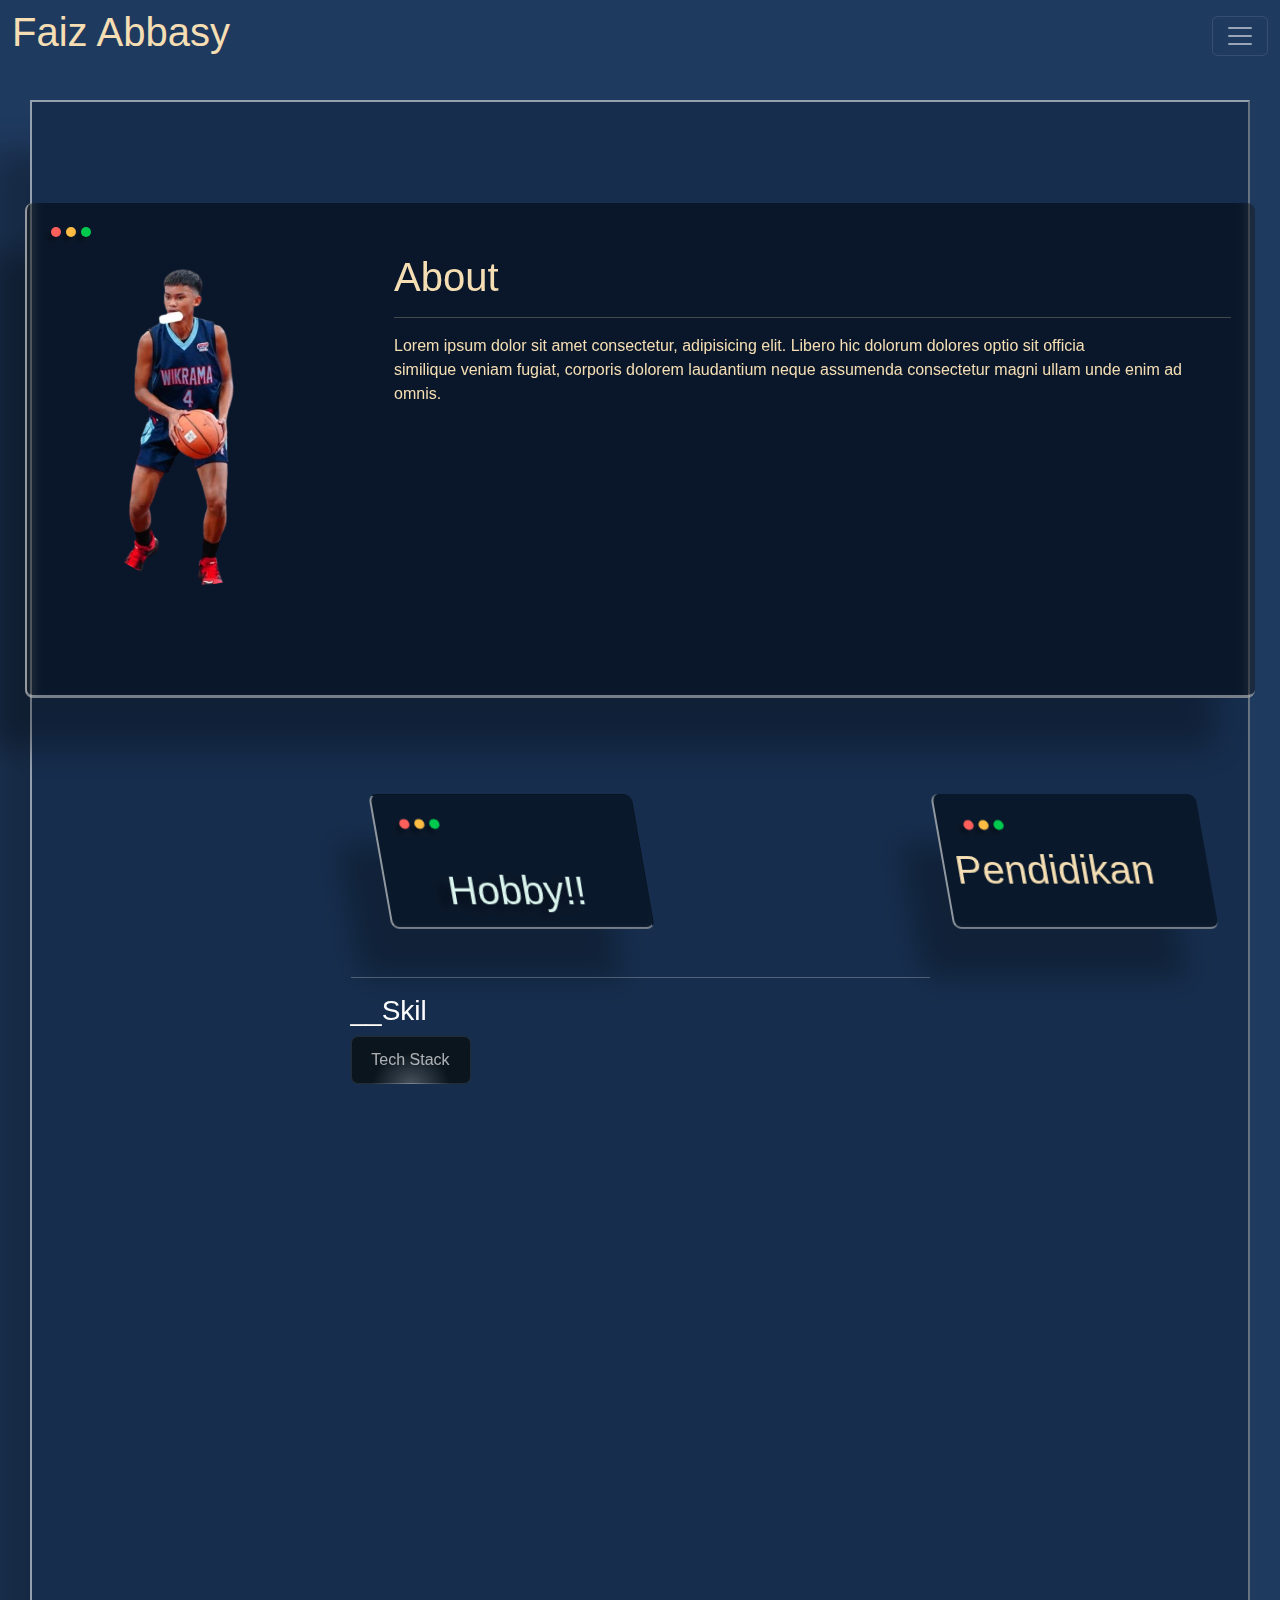
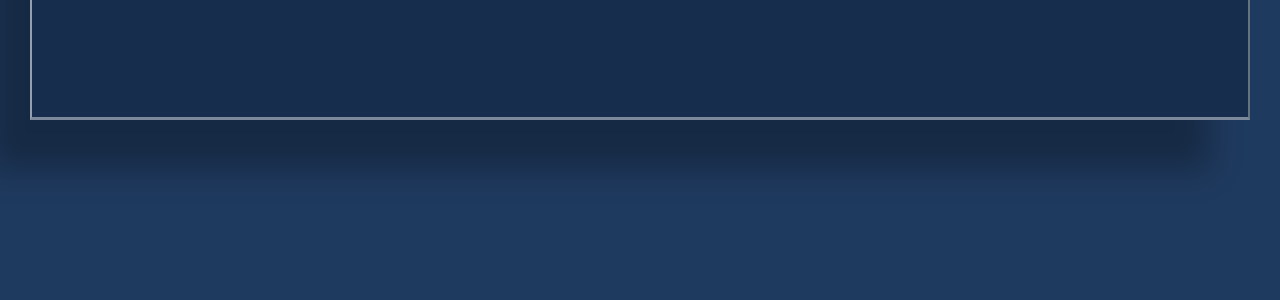
==== commit 95803dc1: "Delete img" ====
--- a/about.html
+++ b/about.html
@@ -124,7 +124,7 @@
                 </div>
             </div>
 
-            <div class="row justify-content-center align-items-center mt-0">
+            <div class="row mt-0 ms-1" style="margin-left: 20px;">
                 <div class="card1 w-100 col-md-6 animate__animated animate__fadeInRight" style="color: wheat; ">
                     <div class="align1">
                         <span class="red"></span>
@@ -133,11 +133,11 @@
                     </div>
 
                     <h1>Pendidikan</h1>
-                    <div class="d-flex gap-5 mx-3">
-                        <h4></h4>
-                        <h4></h4>
-                        <h4></h4>
-                        <h4></h4>
+                    <div class=" gap-5 mx-3"><br>
+                        <h4>TK Prisna (2014-2015)</h4>
+                        <h4>SDN TLP03 (2015-2021)</h4>
+                        <h4>SMPN 02 CIAWI (2021-2024)</h4>
+                        <h4>SMK WIKRAMA</h4>
                     </div>
                 </div>
             </div>
